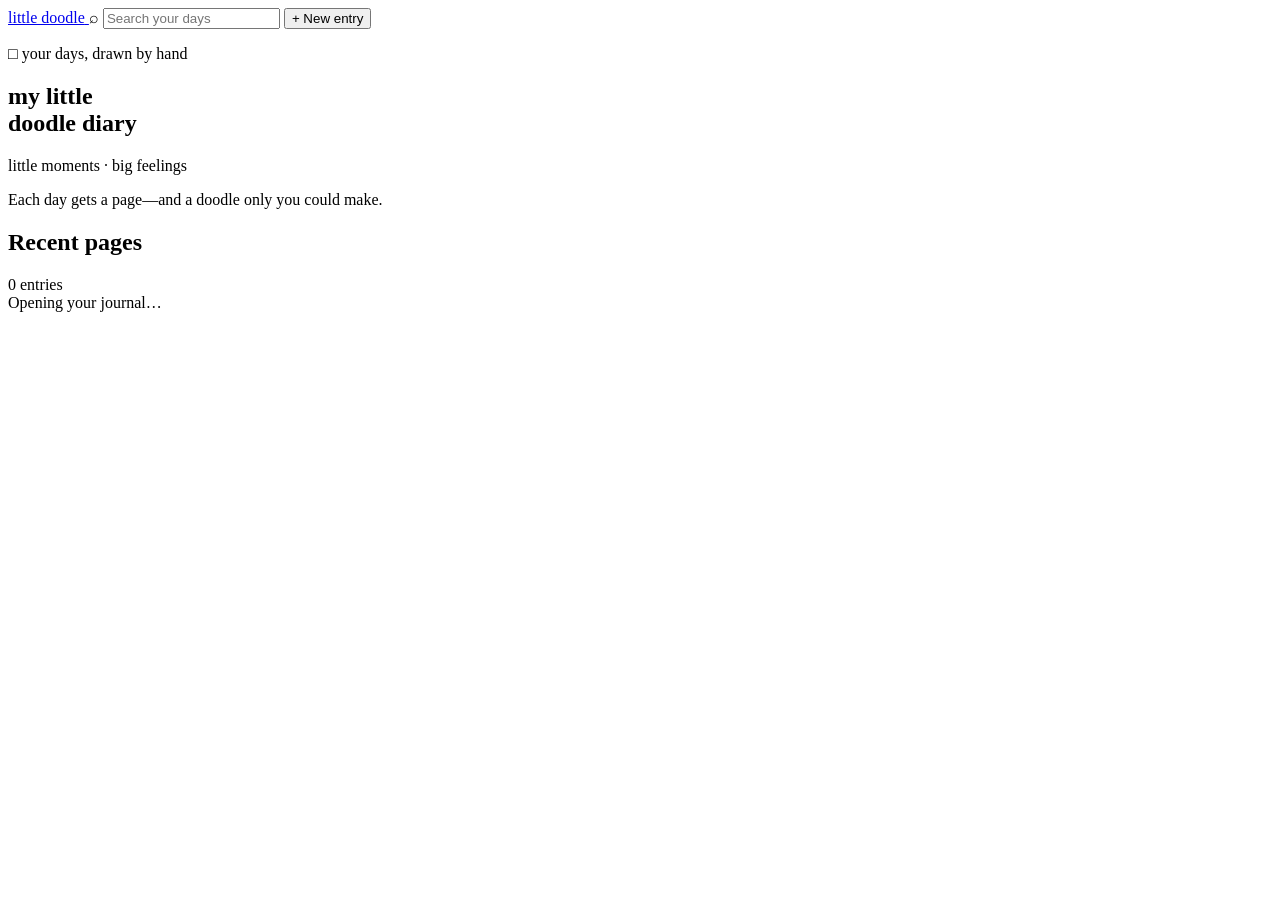
==== templates/index.html @ 08bf6a19 "Add files via upload" ====
<!doctype html>
<html lang="en">
  <head>
    <meta charset="utf-8">
    <meta name="viewport" content="width=device-width, initial-scale=1">
    <meta name="description" content="A tiny daily journal where every memory gets a hand-drawn cover.">
    <title>My Little Doodle Diary</title>
    <link rel="icon" href="/favicon.svg">
    <link rel="stylesheet" href="/styles.css">
    <script src="/app.js" defer></script>
  </head>
  <body>
    <main class="app-shell">
      <div class="background-friends" aria-hidden="true">
        <span class="bg-friend friend-one"><span class="mood-face mood-face-0"></span></span>
        <span class="bg-friend friend-two"><span class="mood-face mood-face-2"></span></span>
        <span class="bg-friend friend-three"><span class="mood-face mood-face-4"></span></span>
        <span class="bg-friend friend-four"><span class="mood-face mood-face-1"></span></span>
      </div>

      <!-- Edit the main website wording in this file. -->
      <header class="topbar">
        <a class="brand" href="#" aria-label="Doodle Diary home">
          <span class="brand-mark"><span class="mood-face mood-face-1"></span></span>
          <span>little doodle</span>
        </a>
        <label class="search-wrap">
          <span class="search-icon" aria-hidden="true">⌕</span>
          <input id="search-input" type="search" placeholder="Search your days" aria-label="Search entries">
        </label>
        <button id="new-entry-button" class="new-button" type="button"><span class="icon-text">+</span> New entry</button>
      </header>

      <section class="intro">
        <div>
          <p class="eyebrow"><span aria-hidden="true">□</span> your days, drawn by hand</p>
          <h1>my little<br>doodle diary</h1>
        </div>
        <div class="intro-side">
          <span class="candy-label">little moments · big feelings</span>
          <p class="intro-note">Each day gets a page—and a doodle only you could make.</p>
        </div>
      </section>

      <section class="journal-section" aria-live="polite">
        <div class="section-heading">
          <h2 id="section-title">Recent pages</h2>
          <span id="entry-count">0 entries</span>
        </div>
        <div id="entry-grid" class="entry-grid loading">
          <div class="empty-state">Opening your journal…</div>
        </div>
      </section>

      <div id="editor-modal" class="modal-backdrop" role="presentation" hidden>
        <section id="editor-dialog" class="editor" role="dialog" aria-modal="true" aria-label="New journal entry">
          <button id="close-editor" class="close-button" type="button" aria-label="Close editor">×</button>
          <form id="entry-form">
            <div class="editor-head">
              <div>
                <p id="editor-eyebrow" class="eyebrow editor-eyebrow">A new page</p>
                <h2 id="editor-heading">How did today feel?</h2>
              </div>
              <input id="entry-date" type="date" aria-label="Entry date" required>
            </div>

            <div class="mood-section">
              <span class="field-label">Today I feel…</span>
              <div class="mood-options" aria-label="Choose today's mood">
                <button class="mood-option" type="button" data-mood="joyful" aria-pressed="false"><span class="mood-face mood-face-0"></span>Joyful</button>
                <button class="mood-option" type="button" data-mood="good" aria-pressed="false"><span class="mood-face mood-face-1"></span>Good</button>
                <button class="mood-option" type="button" data-mood="okay" aria-pressed="true"><span class="mood-face mood-face-2"></span>Okay</button>
                <button class="mood-option" type="button" data-mood="tired" aria-pressed="false"><span class="mood-face mood-face-3"></span>Tired</button>
                <button class="mood-option" type="button" data-mood="blue" aria-pressed="false"><span class="mood-face mood-face-4"></span>Blue</button>
              </div>
            </div>

            <div class="editor-grid">
              <div>
                <label class="field-label" for="doodle-canvas">1. Doodle your cover</label>
                <div class="doodle-pad">
                  <canvas id="doodle-canvas" width="640" height="400" aria-label="Draw your journal cover"></canvas>
                  <div id="draw-hint" class="draw-hint"><span aria-hidden="true">☆</span> Draw what today felt like</div>
                  <div class="tools" aria-label="Drawing tools">
                    <div class="swatches" aria-label="Pen colors">
                      <button class="swatch active" type="button" data-color="#3b2438" style="background:#3b2438" aria-label="Use dark purple pen"></button>
                      <button class="swatch" type="button" data-color="#cc4147" style="background:#cc4147" aria-label="Use red pen"></button>
                      <button class="swatch" type="button" data-color="#e79032" style="background:#e79032" aria-label="Use orange pen"></button>
                      <button class="swatch" type="button" data-color="#5f8550" style="background:#5f8550" aria-label="Use green pen"></button>
                      <button class="swatch" type="button" data-color="#5c8f91" style="background:#5c8f91" aria-label="Use teal pen"></button>
                      <button class="swatch" type="button" data-color="#765185" style="background:#765185" aria-label="Use purple pen"></button>
                    </div>
                    <div class="sizes" aria-label="Pen sizes">
                      <button class="size" type="button" data-width="3" aria-label="Small pen"><span style="width:6px;height:6px"></span></button>
                      <button class="size active" type="button" data-width="6" aria-label="Medium pen"><span style="width:9px;height:9px"></span></button>
                      <button class="size" type="button" data-width="11" aria-label="Large pen"><span style="width:14px;height:14px"></span></button>
                    </div>
                    <button id="undo-button" class="tool-button" type="button" disabled>↶ Undo</button>
                    <button id="clear-button" class="tool-button" type="button" disabled>Clear</button>
                  </div>
                </div>

                <label class="field-label gratitude-label" for="gratitude">What I’m grateful for today</label>
                <textarea id="gratitude" class="gratitude-input" placeholder="A tiny thing, a person, a moment…" maxlength="500"></textarea>
              </div>

              <div class="writing-fields">
                <label class="field-label" for="entry-title">2. Give today a title</label>
                <input id="entry-title" class="title-input" placeholder="The long way home" maxlength="80" required>
                <label class="field-label" for="entry-content">3. Tell the story</label>
                <textarea id="entry-content" placeholder="What do you want to remember?" maxlength="5000" required></textarea>
              </div>
            </div>

            <div class="editor-actions">
              <button id="delete-button" class="delete-button" type="button" hidden>Delete</button>
              <span class="spacer"></span>
              <button id="cancel-button" class="cancel-button" type="button">Cancel</button>
              <button id="save-button" class="save-button" type="submit">Save entry</button>
            </div>
          </form>
        </section>
      </div>

      <button id="toast" class="toast" type="button" aria-live="polite" hidden>
        <span id="toast-message" class="toast-message"></span><span aria-hidden="true">×</span>
      </button>
    </main>
  </body>
</html>
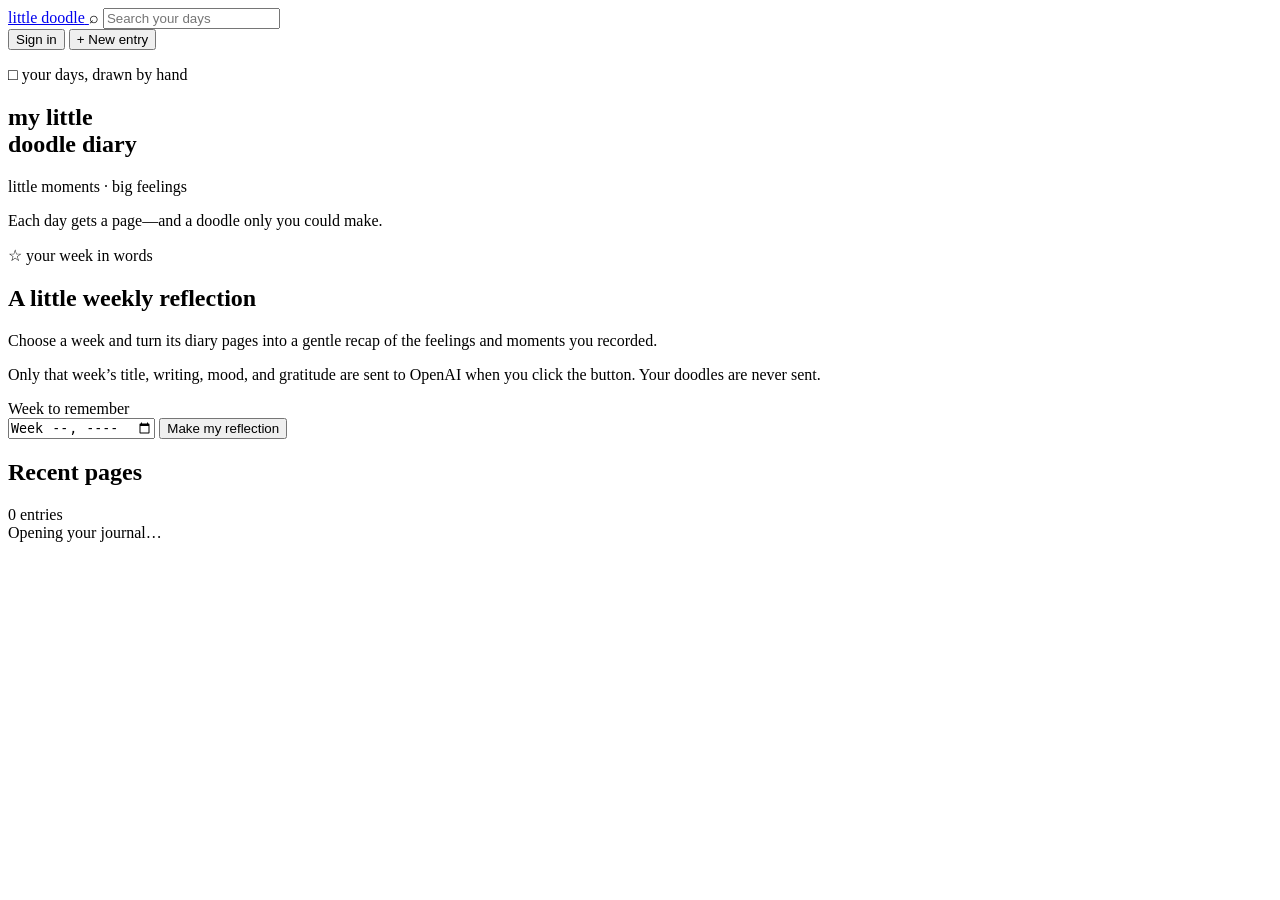
==== commit 5f74a7ff: "Add files via upload" ====
--- a/templates/index.html
+++ b/templates/index.html
@@ -28,7 +28,10 @@
           <span class="search-icon" aria-hidden="true">⌕</span>
           <input id="search-input" type="search" placeholder="Search your days" aria-label="Search entries">
         </label>
-        <button id="new-entry-button" class="new-button" type="button"><span class="icon-text">+</span> New entry</button>
+        <div class="header-actions">
+          <button id="auth-button" class="auth-button" type="button">Sign in</button>
+          <button id="new-entry-button" class="new-button" type="button"><span class="icon-text">+</span> New entry</button>
+        </div>
       </header>
 
       <section class="intro">
@@ -42,6 +45,26 @@
         </div>
       </section>
 
+      <section class="weekly-section" aria-labelledby="weekly-title">
+        <div class="weekly-copy">
+          <p class="eyebrow"><span aria-hidden="true">☆</span> your week in words</p>
+          <h2 id="weekly-title">A little weekly reflection</h2>
+          <p>Choose a week and turn its diary pages into a gentle recap of the feelings and moments you recorded.</p>
+          <p class="privacy-note">Only that week’s title, writing, mood, and gratitude are sent to OpenAI when you click the button. Your doodles are never sent.</p>
+        </div>
+        <div class="weekly-action">
+          <label for="summary-week">Week to remember</label>
+          <div class="weekly-controls">
+            <input id="summary-week" type="week">
+            <button id="summary-button" class="summary-button" type="button">Make my reflection</button>
+          </div>
+          <div id="summary-output" class="summary-output" aria-live="polite" hidden>
+            <span id="summary-meta" class="summary-meta"></span>
+            <p id="summary-text" class="summary-text"></p>
+          </div>
+        </div>
+      </section>
+
       <section class="journal-section" aria-live="polite">
         <div class="section-heading">
           <h2 id="section-title">Recent pages</h2>
@@ -51,6 +74,35 @@
           <div class="empty-state">Opening your journal…</div>
         </div>
       </section>
+
+      <div id="auth-modal" class="modal-backdrop" role="presentation" hidden>
+        <section class="auth-dialog" role="dialog" aria-modal="true" aria-labelledby="auth-heading">
+          <button id="close-auth" class="close-button" type="button" aria-label="Close account window">×</button>
+
+          <div id="auth-signed-out">
+            <p class="eyebrow"><span aria-hidden="true">♡</span> keep your pages close</p>
+            <h2 id="auth-heading">Welcome back</h2>
+            <p id="auth-intro">Sign in to find your diary on any browser or device.</p>
+            <form id="auth-form">
+              <label for="auth-email">Email</label>
+              <input id="auth-email" type="email" autocomplete="email" maxlength="254" required>
+              <label for="auth-password">Password</label>
+              <input id="auth-password" type="password" autocomplete="current-password" minlength="8" maxlength="128" required>
+              <button id="auth-submit" class="save-button" type="submit">Sign in</button>
+            </form>
+            <button id="auth-switch" class="auth-switch" type="button">New here? Create an account</button>
+            <p class="auth-note">Pages already saved in this browser will be added to your account.</p>
+          </div>
+
+          <div id="auth-signed-in" hidden>
+            <p class="eyebrow"><span aria-hidden="true">☆</span> your diary is safe</p>
+            <h2>Signed in</h2>
+            <p>You’re signed in as <strong id="account-email"></strong>.</p>
+            <p class="auth-note">Your entries will be waiting whenever you sign in on another device.</p>
+            <button id="logout-button" class="delete-button" type="button">Sign out</button>
+          </div>
+        </section>
+      </div>
 
       <div id="editor-modal" class="modal-backdrop" role="presentation" hidden>
         <section id="editor-dialog" class="editor" role="dialog" aria-modal="true" aria-label="New journal entry">
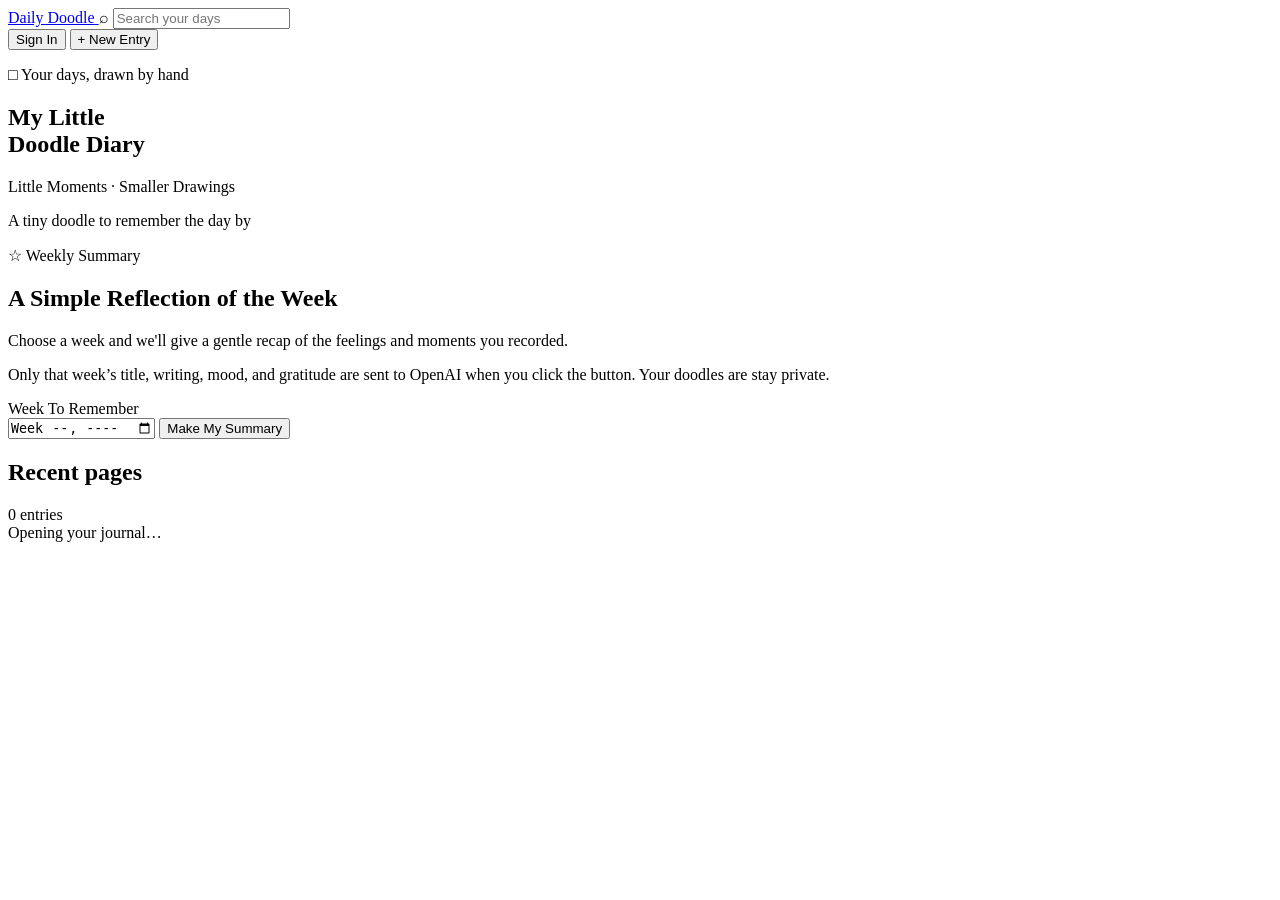
==== commit 2c3c98a0: "Add files via upload" ====
--- a/templates/index.html
+++ b/templates/index.html
@@ -22,41 +22,41 @@
       <header class="topbar">
         <a class="brand" href="#" aria-label="Doodle Diary home">
           <span class="brand-mark"><span class="mood-face mood-face-1"></span></span>
-          <span>little doodle</span>
+          <span>Daily Doodle</span>
         </a>
         <label class="search-wrap">
           <span class="search-icon" aria-hidden="true">⌕</span>
           <input id="search-input" type="search" placeholder="Search your days" aria-label="Search entries">
         </label>
         <div class="header-actions">
-          <button id="auth-button" class="auth-button" type="button">Sign in</button>
-          <button id="new-entry-button" class="new-button" type="button"><span class="icon-text">+</span> New entry</button>
+          <button id="auth-button" class="auth-button" type="button">Sign In</button>
+          <button id="new-entry-button" class="new-button" type="button"><span class="icon-text">+</span> New Entry</button>
         </div>
       </header>
 
       <section class="intro">
         <div>
-          <p class="eyebrow"><span aria-hidden="true">□</span> your days, drawn by hand</p>
-          <h1>my little<br>doodle diary</h1>
+          <p class="eyebrow"><span aria-hidden="true">□</span> Your days, drawn by hand</p>
+          <h1>My Little<br>Doodle Diary</h1>
         </div>
         <div class="intro-side">
-          <span class="candy-label">little moments · big feelings</span>
-          <p class="intro-note">Each day gets a page—and a doodle only you could make.</p>
+          <span class="candy-label">Little Moments · Smaller Drawings</span>
+          <p class="intro-note">A tiny doodle to remember the day by</p>
         </div>
       </section>
 
       <section class="weekly-section" aria-labelledby="weekly-title">
         <div class="weekly-copy">
-          <p class="eyebrow"><span aria-hidden="true">☆</span> your week in words</p>
-          <h2 id="weekly-title">A little weekly reflection</h2>
-          <p>Choose a week and turn its diary pages into a gentle recap of the feelings and moments you recorded.</p>
-          <p class="privacy-note">Only that week’s title, writing, mood, and gratitude are sent to OpenAI when you click the button. Your doodles are never sent.</p>
+          <p class="eyebrow"><span aria-hidden="true">☆</span> Weekly Summary </p>
+          <h2 id="weekly-title">A Simple Reflection of the Week</h2>
+          <p>Choose a week and we'll give a gentle recap of the feelings and moments you recorded.</p>
+          <p class="privacy-note">Only that week’s title, writing, mood, and gratitude are sent to OpenAI when you click the button. Your doodles are stay private.</p>
         </div>
         <div class="weekly-action">
-          <label for="summary-week">Week to remember</label>
+          <label for="summary-week">Week To Remember</label>
           <div class="weekly-controls">
             <input id="summary-week" type="week">
-            <button id="summary-button" class="summary-button" type="button">Make my reflection</button>
+            <button id="summary-button" class="summary-button" type="button">Make My Summary</button>
           </div>
           <div id="summary-output" class="summary-output" aria-live="polite" hidden>
             <span id="summary-meta" class="summary-meta"></span>
@@ -159,8 +159,12 @@
               <div class="writing-fields">
                 <label class="field-label" for="entry-title">2. Give today a title</label>
                 <input id="entry-title" class="title-input" placeholder="The long way home" maxlength="80" required>
-                <label class="field-label" for="entry-content">3. Tell the story</label>
-                <textarea id="entry-content" placeholder="What do you want to remember?" maxlength="5000" required></textarea>
+                <div class="story-label-row">
+                  <label class="field-label" for="entry-content">3. Tell the story</label>
+                  <button id="dictate-button" class="dictate-button" type="button" aria-pressed="false">Start dictating</button>
+                </div>
+                <p id="dictation-status" class="dictation-status" aria-live="polite" hidden></p>
+                <textarea id="entry-content" placeholder="What do you want to remember? Type it or say it aloud…" maxlength="5000" required></textarea>
               </div>
             </div>
 
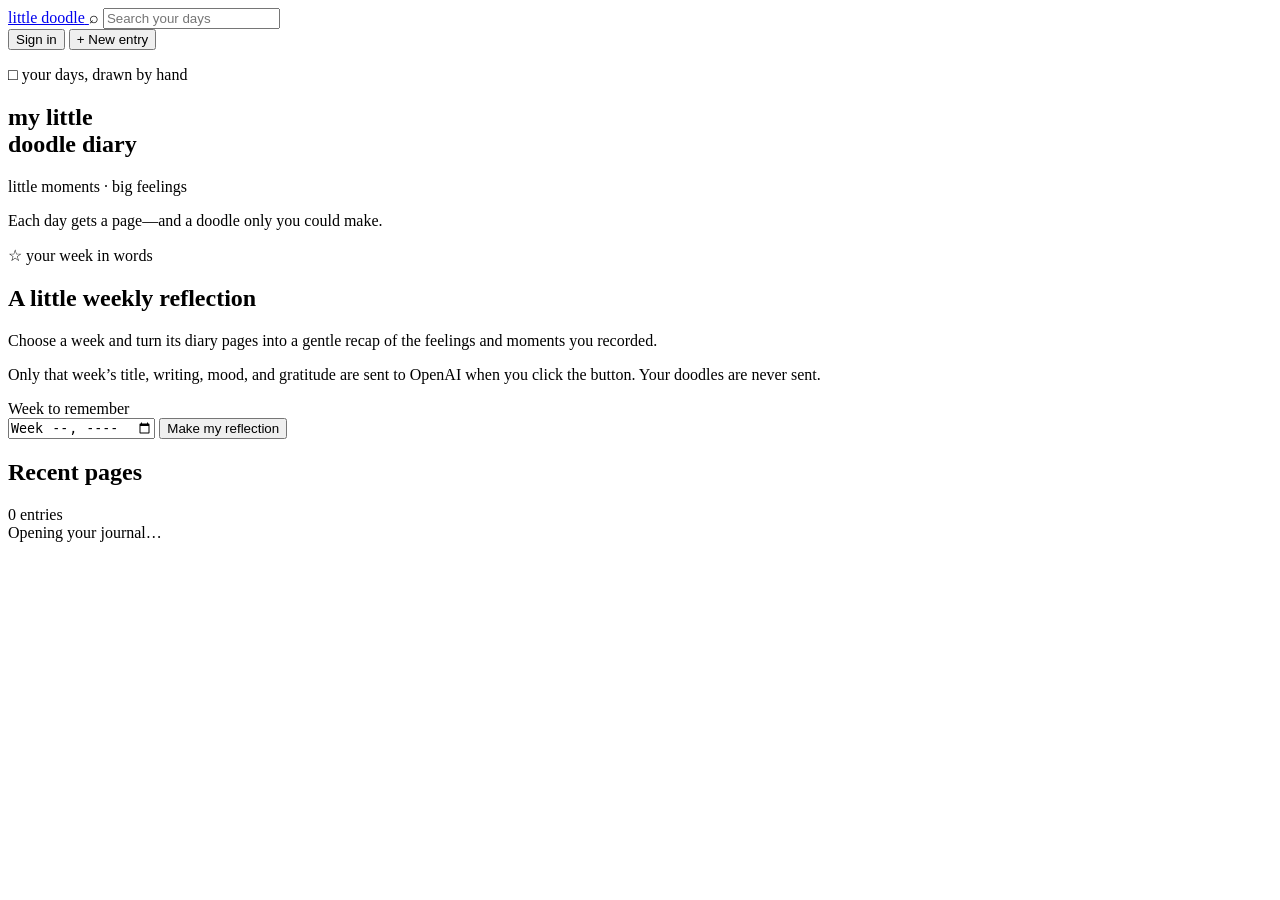
==== commit b541189a: "Update index.html" ====
--- a/templates/index.html
+++ b/templates/index.html
@@ -5,7 +5,7 @@
     <meta name="viewport" content="width=device-width, initial-scale=1">
     <meta name="description" content="A tiny daily journal where every memory gets a hand-drawn cover.">
     <title>My Little Doodle Diary</title>
-    <link rel="icon" href="/favicon.svg">
+    <link rel="icon" type="image/svg+xml" href="/favicon.svg?v=20261006">
     <link rel="stylesheet" href="/styles.css">
     <script src="/app.js" defer></script>
   </head>
@@ -22,41 +22,41 @@
       <header class="topbar">
         <a class="brand" href="#" aria-label="Doodle Diary home">
           <span class="brand-mark"><span class="mood-face mood-face-1"></span></span>
-          <span>Daily Doodle</span>
+          <span>little doodle</span>
         </a>
         <label class="search-wrap">
           <span class="search-icon" aria-hidden="true">⌕</span>
           <input id="search-input" type="search" placeholder="Search your days" aria-label="Search entries">
         </label>
         <div class="header-actions">
-          <button id="auth-button" class="auth-button" type="button">Sign In</button>
-          <button id="new-entry-button" class="new-button" type="button"><span class="icon-text">+</span> New Entry</button>
+          <button id="auth-button" class="auth-button" type="button">Sign in</button>
+          <button id="new-entry-button" class="new-button" type="button"><span class="icon-text">+</span> New entry</button>
         </div>
       </header>
 
       <section class="intro">
         <div>
-          <p class="eyebrow"><span aria-hidden="true">□</span> Your days, drawn by hand</p>
-          <h1>My Little<br>Doodle Diary</h1>
+          <p class="eyebrow"><span aria-hidden="true">□</span> your days, drawn by hand</p>
+          <h1>my little<br>doodle diary</h1>
         </div>
         <div class="intro-side">
-          <span class="candy-label">Little Moments · Smaller Drawings</span>
-          <p class="intro-note">A tiny doodle to remember the day by</p>
+          <span class="candy-label">little moments · big feelings</span>
+          <p class="intro-note">Each day gets a page—and a doodle only you could make.</p>
         </div>
       </section>
 
       <section class="weekly-section" aria-labelledby="weekly-title">
         <div class="weekly-copy">
-          <p class="eyebrow"><span aria-hidden="true">☆</span> Weekly Summary </p>
-          <h2 id="weekly-title">A Simple Reflection of the Week</h2>
-          <p>Choose a week and we'll give a gentle recap of the feelings and moments you recorded.</p>
-          <p class="privacy-note">Only that week’s title, writing, mood, and gratitude are sent to OpenAI when you click the button. Your doodles are stay private.</p>
+          <p class="eyebrow"><span aria-hidden="true">☆</span> your week in words</p>
+          <h2 id="weekly-title">A little weekly reflection</h2>
+          <p>Choose a week and turn its diary pages into a gentle recap of the feelings and moments you recorded.</p>
+          <p class="privacy-note">Only that week’s title, writing, mood, and gratitude are sent to OpenAI when you click the button. Your doodles are never sent.</p>
         </div>
         <div class="weekly-action">
-          <label for="summary-week">Week To Remember</label>
+          <label for="summary-week">Week to remember</label>
           <div class="weekly-controls">
             <input id="summary-week" type="week">
-            <button id="summary-button" class="summary-button" type="button">Make My Summary</button>
+            <button id="summary-button" class="summary-button" type="button">Make my reflection</button>
           </div>
           <div id="summary-output" class="summary-output" aria-live="polite" hidden>
             <span id="summary-meta" class="summary-meta"></span>
@@ -119,11 +119,11 @@
             <div class="mood-section">
               <span class="field-label">Today I feel…</span>
               <div class="mood-options" aria-label="Choose today's mood">
-                <button class="mood-option" type="button" data-mood="joyful" aria-pressed="false"><span class="mood-face mood-face-0"></span>Joyful</button>
+                <button class="mood-option" type="button" data-mood="joyful" aria-pressed="false"><span class="mood-face mood-face-0"></span>Amazing</button>
                 <button class="mood-option" type="button" data-mood="good" aria-pressed="false"><span class="mood-face mood-face-1"></span>Good</button>
                 <button class="mood-option" type="button" data-mood="okay" aria-pressed="true"><span class="mood-face mood-face-2"></span>Okay</button>
                 <button class="mood-option" type="button" data-mood="tired" aria-pressed="false"><span class="mood-face mood-face-3"></span>Tired</button>
-                <button class="mood-option" type="button" data-mood="blue" aria-pressed="false"><span class="mood-face mood-face-4"></span>Blue</button>
+                <button class="mood-option" type="button" data-mood="blue" aria-pressed="false"><span class="mood-face mood-face-4"></span>Sad</button>
               </div>
             </div>
 
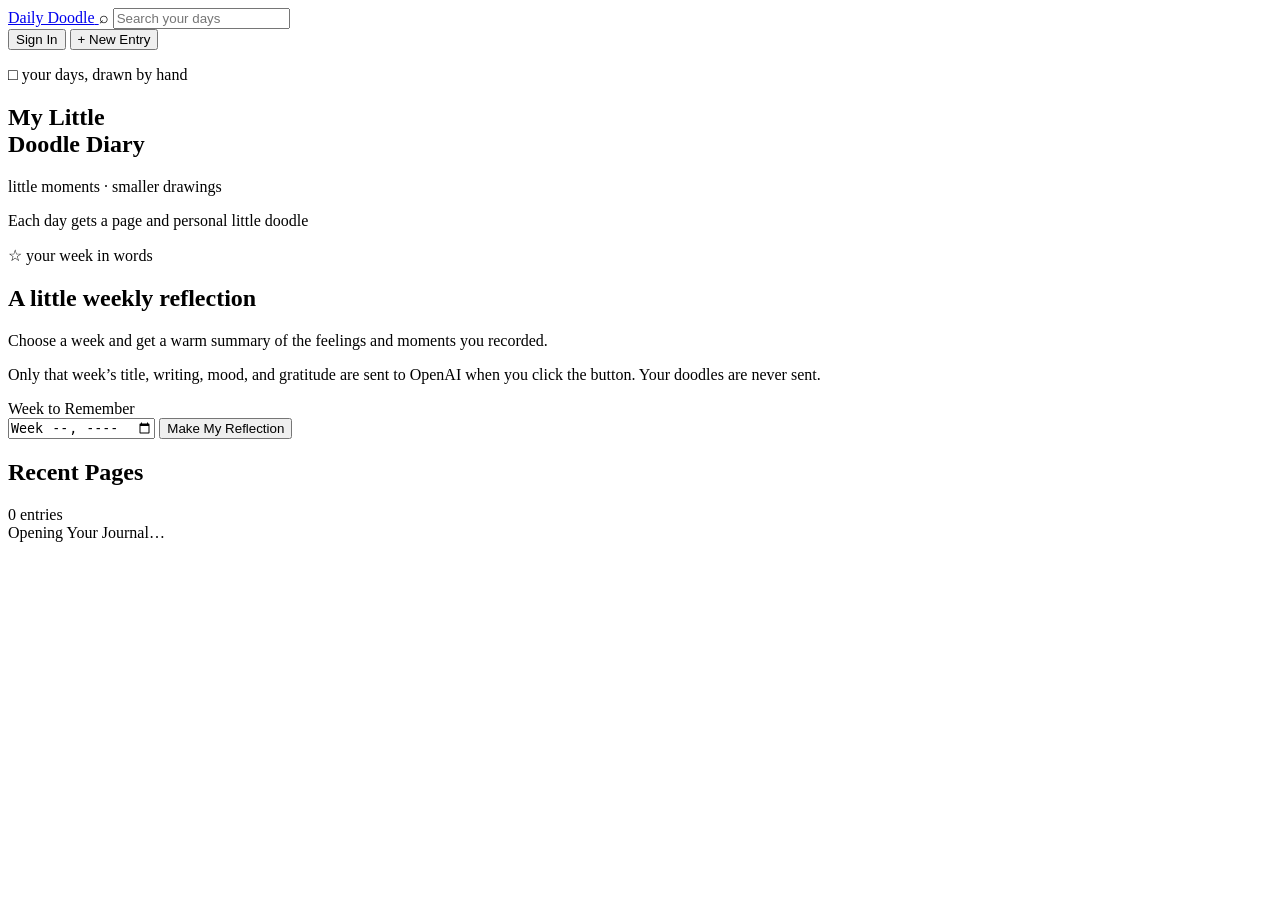
==== commit 8f827f31: "Update index.html" ====
--- a/templates/index.html
+++ b/templates/index.html
@@ -22,26 +22,26 @@
       <header class="topbar">
         <a class="brand" href="#" aria-label="Doodle Diary home">
           <span class="brand-mark"><span class="mood-face mood-face-1"></span></span>
-          <span>little doodle</span>
+          <span>Daily Doodle</span>
         </a>
         <label class="search-wrap">
           <span class="search-icon" aria-hidden="true">⌕</span>
           <input id="search-input" type="search" placeholder="Search your days" aria-label="Search entries">
         </label>
         <div class="header-actions">
-          <button id="auth-button" class="auth-button" type="button">Sign in</button>
-          <button id="new-entry-button" class="new-button" type="button"><span class="icon-text">+</span> New entry</button>
+          <button id="auth-button" class="auth-button" type="button">Sign In</button>
+          <button id="new-entry-button" class="new-button" type="button"><span class="icon-text">+</span> New Entry</button>
         </div>
       </header>
 
       <section class="intro">
         <div>
           <p class="eyebrow"><span aria-hidden="true">□</span> your days, drawn by hand</p>
-          <h1>my little<br>doodle diary</h1>
+          <h1>My Little<br>Doodle Diary</h1>
         </div>
         <div class="intro-side">
-          <span class="candy-label">little moments · big feelings</span>
-          <p class="intro-note">Each day gets a page—and a doodle only you could make.</p>
+          <span class="candy-label">little moments · smaller drawings</span>
+          <p class="intro-note">Each day gets a page and personal little doodle </p>
         </div>
       </section>
 
@@ -49,14 +49,14 @@
         <div class="weekly-copy">
           <p class="eyebrow"><span aria-hidden="true">☆</span> your week in words</p>
           <h2 id="weekly-title">A little weekly reflection</h2>
-          <p>Choose a week and turn its diary pages into a gentle recap of the feelings and moments you recorded.</p>
+          <p>Choose a week and get a warm summary of the feelings and moments you recorded.</p>
           <p class="privacy-note">Only that week’s title, writing, mood, and gratitude are sent to OpenAI when you click the button. Your doodles are never sent.</p>
         </div>
         <div class="weekly-action">
-          <label for="summary-week">Week to remember</label>
+          <label for="summary-week">Week to Remember</label>
           <div class="weekly-controls">
             <input id="summary-week" type="week">
-            <button id="summary-button" class="summary-button" type="button">Make my reflection</button>
+            <button id="summary-button" class="summary-button" type="button">Make My Reflection</button>
           </div>
           <div id="summary-output" class="summary-output" aria-live="polite" hidden>
             <span id="summary-meta" class="summary-meta"></span>
@@ -67,11 +67,11 @@
 
       <section class="journal-section" aria-live="polite">
         <div class="section-heading">
-          <h2 id="section-title">Recent pages</h2>
+          <h2 id="section-title">Recent Pages</h2>
           <span id="entry-count">0 entries</span>
         </div>
         <div id="entry-grid" class="entry-grid loading">
-          <div class="empty-state">Opening your journal…</div>
+          <div class="empty-state">Opening Your Journal…</div>
         </div>
       </section>
 
@@ -81,7 +81,7 @@
 
           <div id="auth-signed-out">
             <p class="eyebrow"><span aria-hidden="true">♡</span> keep your pages close</p>
-            <h2 id="auth-heading">Welcome back</h2>
+            <h2 id="auth-heading">Welcome Back</h2>
             <p id="auth-intro">Sign in to find your diary on any browser or device.</p>
             <form id="auth-form">
               <label for="auth-email">Email</label>
@@ -172,7 +172,7 @@
               <button id="delete-button" class="delete-button" type="button" hidden>Delete</button>
               <span class="spacer"></span>
               <button id="cancel-button" class="cancel-button" type="button">Cancel</button>
-              <button id="save-button" class="save-button" type="submit">Save entry</button>
+              <button id="save-button" class="save-button" type="submit">Save Entry</button>
             </div>
           </form>
         </section>
